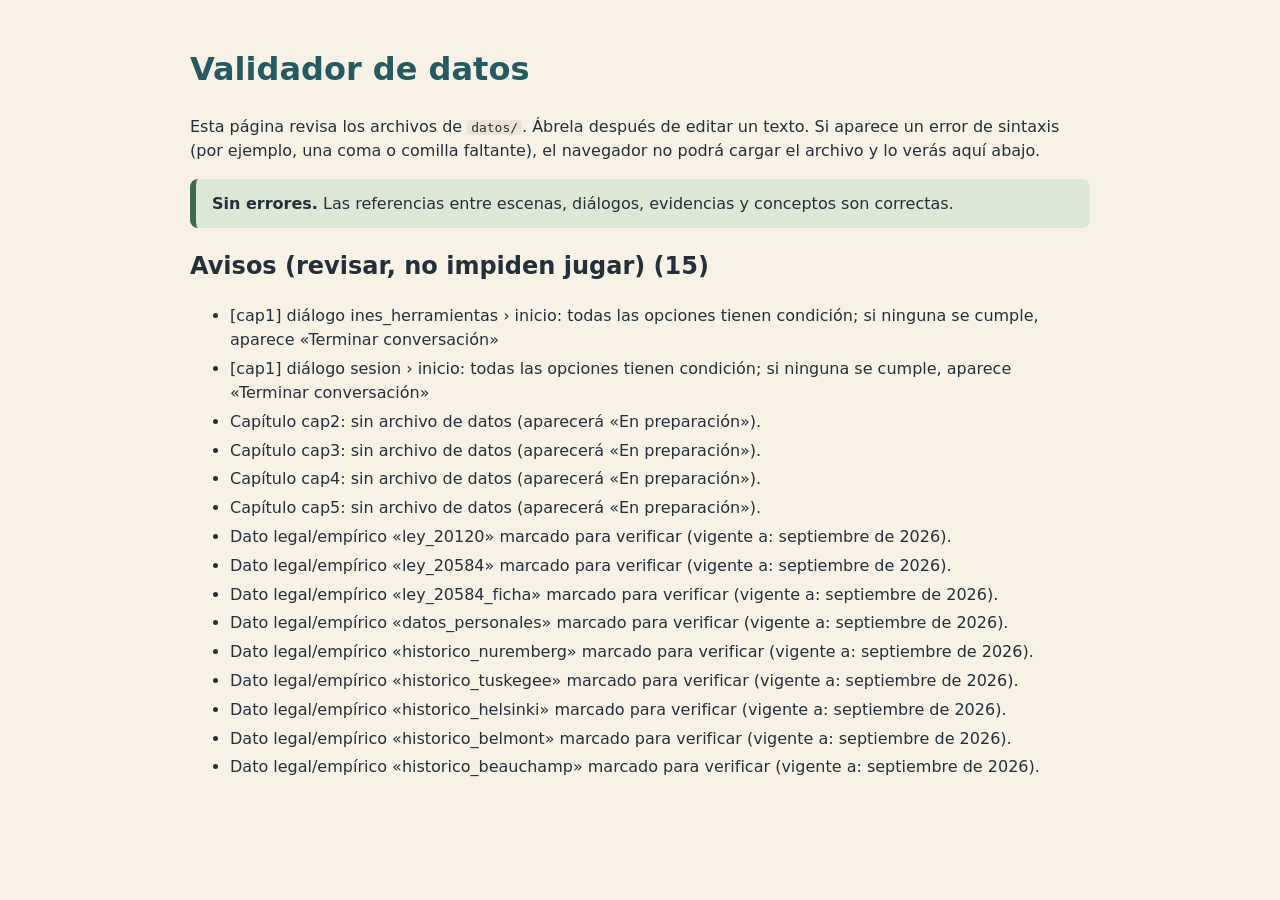
==== herramientas/validar-datos.html @ 6c66a855 "Comité: aventura de bioética — Capítulo 1 Co-Authored-By: Claude Opus 5.5 <noreply@anthropic.com>" ====
<!doctype html>
<html lang="es-CL">
<head>
  <meta charset="utf-8">
  <meta name="viewport" content="width=device-width, initial-scale=1">
  <title>Validador de datos · Comité</title>
  <style>
    :root { color-scheme: light; }
    body { font-family: system-ui, sans-serif; max-width: 900px; margin: 0 auto; padding: 1.5rem 16px; line-height: 1.5; color: #23303a; background: #f7f1e6; }
    h1 { color: #245a61; }
    .ok { background: #dbe8d6; border-left: 6px solid #3f6b4c; padding: .8em 1em; border-radius: 8px; }
    .mal { background: #f6ddd6; border-left: 6px solid #a8492f; padding: .8em 1em; border-radius: 8px; }
    li { margin: .3em 0; }
    code { background: #ede3d2; padding: 0 .3em; border-radius: 4px; }
  </style>
</head>
<body>
  <h1>Validador de datos</h1>
  <p>Esta página revisa los archivos de <code>datos/</code>. Ábrela después de editar un texto. Si aparece un error de sintaxis (por ejemplo, una coma o comilla faltante), el navegador no podrá cargar el archivo y lo verás aquí abajo.</p>
  <div id="salida">Cargando…</div>

  <script>
    window.__erroresCarga = [];
    window.addEventListener("error", function (e) {
      window.__erroresCarga.push((e.filename || "").split("/").slice(-2).join("/") + " (línea " + e.lineno + "): " + e.message);
    });
  </script>
  <script src="../motor/nucleo.js"></script>
  <!-- Mantener esta lista igual que en index.html -->
  <script src="../datos/config.js"></script>
  <script src="../datos/legal.js"></script>
  <script src="../datos/comite.js"></script>
  <script src="../datos/glosario.js"></script>
  <script src="../datos/cuaderno.js"></script>
  <script src="../datos/guia-docente.js"></script>
  <script src="../datos/cap1.js"></script>
  <script src="../arte/paleta.js"></script>
  <script src="../arte/personajes.js"></script>
  <script src="../arte/escenas.js"></script>
  <script src="../motor/minijuegos/base.js"></script>
  <script src="../motor/minijuegos/lineaTiempo.js"></script>
  <script src="../motor/minijuegos/relacionar.js"></script>
  <script src="validar.js"></script>
  <script>
    (function () {
      const s = document.getElementById("salida");
      function lista(titulo, arr, clase) {
        let h = '<div class="' + clase + '"><h2>' + titulo + " (" + arr.length + ")</h2>";
        if (arr.length) h += "<ul>" + arr.map(function (x) { return "<li>" + x.replace(/</g, "&lt;") + "</li>"; }).join("") + "</ul>";
        return h + "</div>";
      }
      let html = "";
      if (window.__erroresCarga.length) html += lista("Errores de sintaxis al cargar archivos", window.__erroresCarga, "mal");
      try {
        const r = validarDatos(BIO);
        html += r.errores.length ? lista("Errores", r.errores, "mal") : '<p class="ok"><strong>Sin errores.</strong> Las referencias entre escenas, diálogos, evidencias y conceptos son correctas.</p>';
        html += lista("Avisos (revisar, no impiden jugar)", r.avisos, "");
      } catch (e) {
        html += '<p class="mal">No se pudo validar: ' + e.message + "</p>";
      }
      s.innerHTML = html;
    })();
  </script>
</body>
</html>
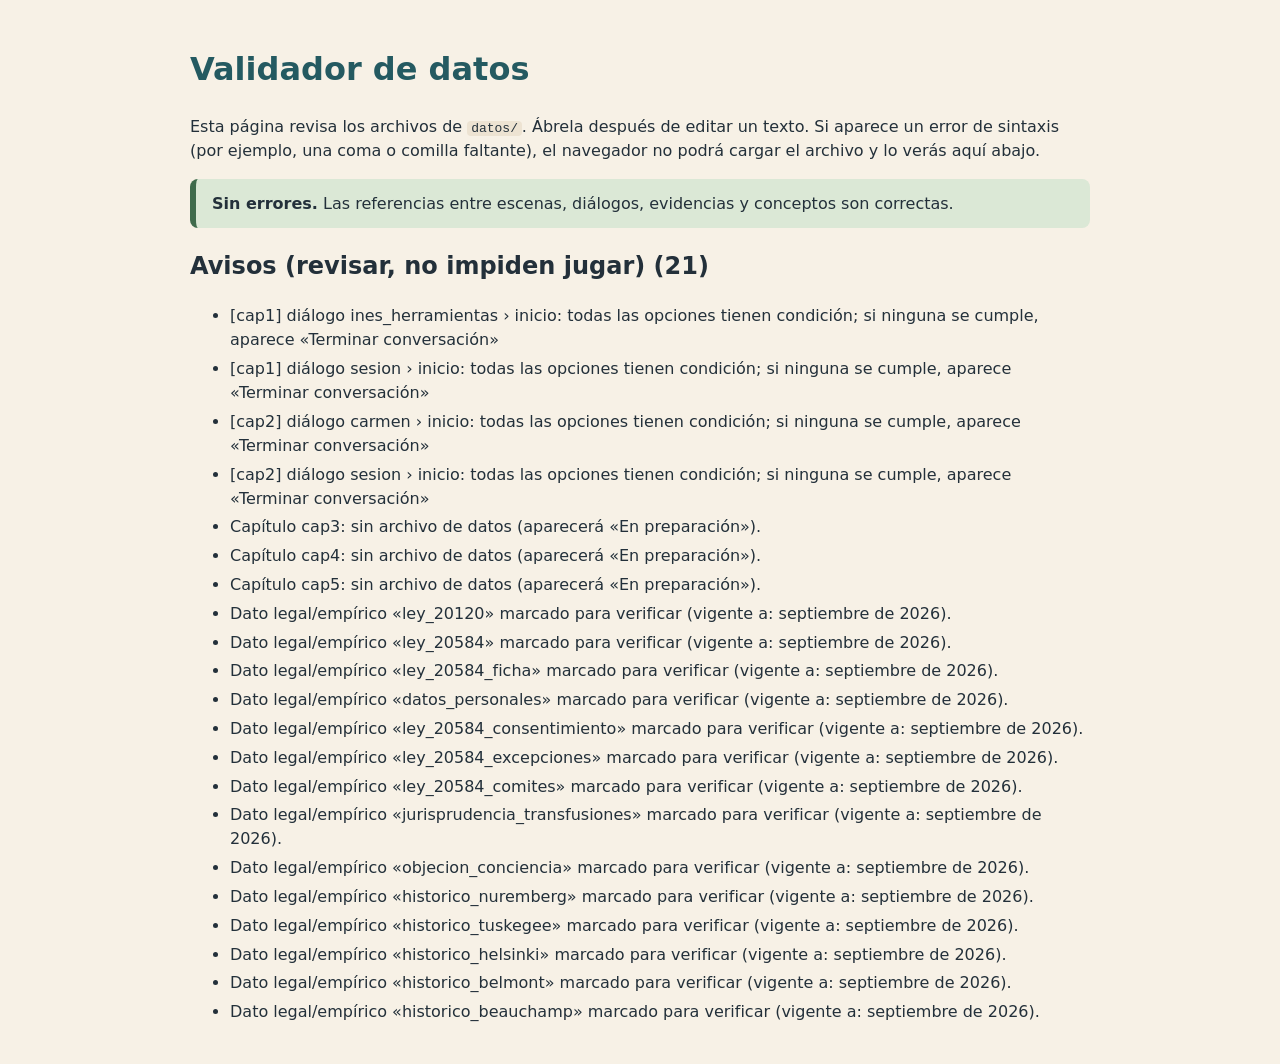
==== commit e449aae4: "Capítulo 2: consentimiento informado y autonomía - Caso de Joaquín (rechazo de transfusión) y delibe" ====
--- a/herramientas/validar-datos.html
+++ b/herramientas/validar-datos.html
@@ -34,12 +34,15 @@
   <script src="../datos/cuaderno.js"></script>
   <script src="../datos/guia-docente.js"></script>
   <script src="../datos/cap1.js"></script>
+  <script src="../datos/cap2.js"></script>
   <script src="../arte/paleta.js"></script>
   <script src="../arte/personajes.js"></script>
   <script src="../arte/escenas.js"></script>
+  <script src="../arte/escenas-cap2.js"></script>
   <script src="../motor/minijuegos/base.js"></script>
   <script src="../motor/minijuegos/lineaTiempo.js"></script>
   <script src="../motor/minijuegos/relacionar.js"></script>
+  <script src="../motor/minijuegos/entrevista.js"></script>
   <script src="validar.js"></script>
   <script>
     (function () {
